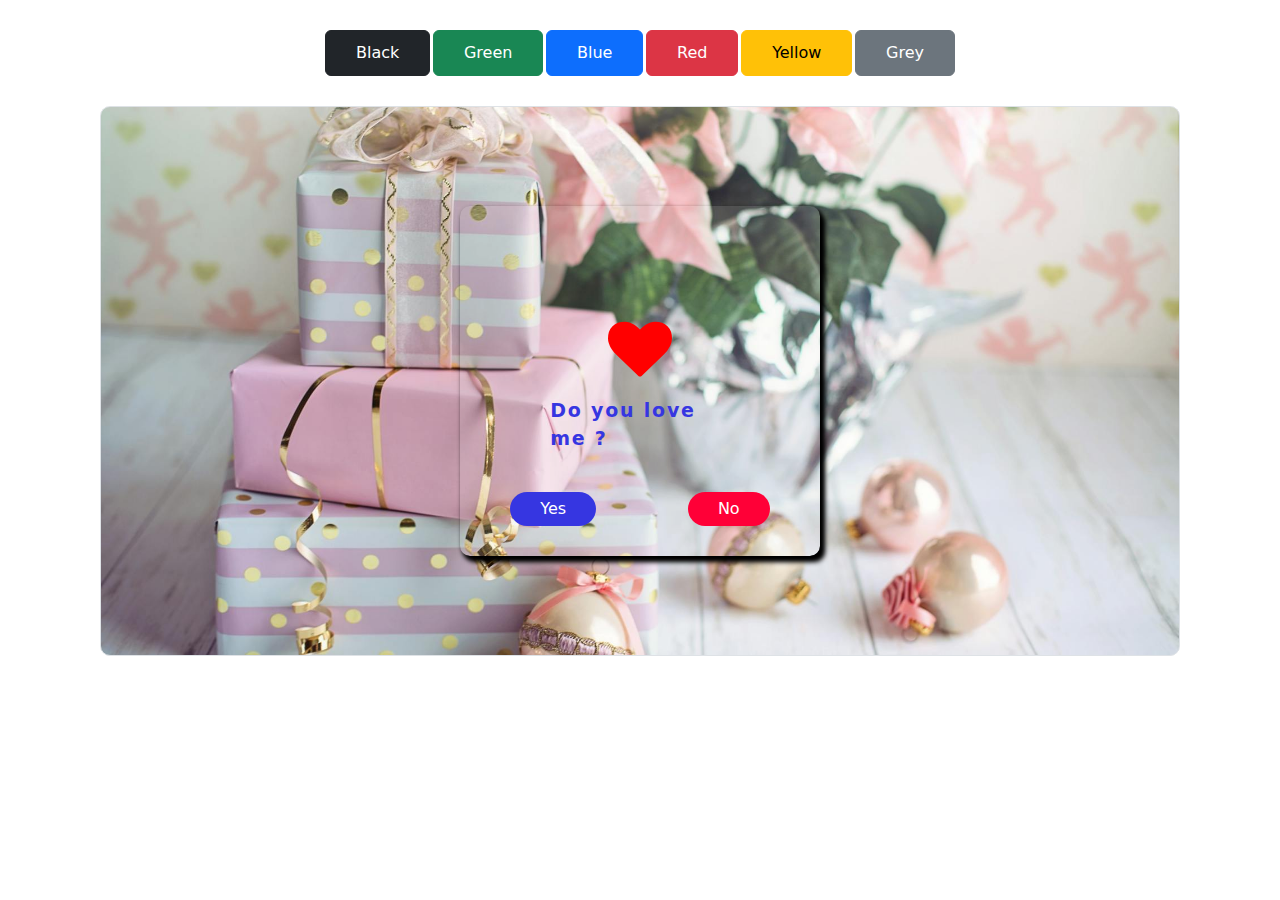
==== index.html @ 189150c2 "Frist commit 😂" ====
<!DOCTYPE html>
<html lang="en">

<head>
    <meta charset="UTF-8">
    <meta name="viewport" content="width=device-width, initial-scale=1.0">
    <title>Document</title>
    <!-- <script src="https://cdn.tailwindcss.com"></script> -->
    <link rel="stylesheet" href="https://cdnjs.cloudflare.com/ajax/libs/font-awesome/4.7.0/css/font-awesome.css" />
    <link href="https://cdn.jsdelivr.net/npm/bootstrap@5.0.2/dist/css/bootstrap.min.css" rel="stylesheet">
    <style>
        .container {
            height: 100vh;
            padding: 30px;
            margin: auto;
        }

        .btn {
            padding: 10px 30px;
        }

        .lovac {
            margin-top: 30px;
            height: 550px;
            background-image: url(pexels-jill-wellington-3309877.jpg);
            background-position: center;
            background-size: cover;
            background-repeat: no-repeat;
            display: flex;
            justify-content: center;
            align-items: center;
            z-index: 3;
            border-radius: 10px;

        }

        .box {
            box-shadow: 2px 3px 5px black, 5px 6px 5px black;
            height: 350px;
            background-color: rgba(229, 229, 229, 0.124);
            border-radius: 10px;
        }

        .yes {
            padding: 5px 30px;
            background-color: rgb(54, 54, 225);
            color: white;
            outline: none;
            border: none;
            border-radius: 50px;
            position: absolute;
            bottom: 30px;
            left: 50px;
        }

        .no {
            padding: 5px 30px;
            background-color: rgb(255, 0, 55);
            color: white;
            outline: none;
            border: none;
            border-radius: 50px;
            position: absolute;
            bottom: 30px;
            right: 50px;
        }

        .fa-4x {
            position: absolute;
            top: 50%;
            left: 50%;
            transform: translate(-50%, -100%);
            color: red;
        }

        .doYou {
            position: absolute;
            bottom: 25%;
            left: 50%;
            font-size: 19px;
            font-weight: 600;
            transform: translate(-50%);
            color: rgb(54, 54, 225);
            letter-spacing: 1.8px;

        }
    </style>
</head>

<body>
    <div class="container m-auto">
        <div class="col-7 m-auto d-flex justify-content-between">
            <button class="btn btn-dark">Black</button>
            <button class="btn btn-success">Green</button>
            <button class="btn btn-primary">Blue</button>
            <button class="btn btn-danger">Red</button>
            <button class="btn btn-warning">Yellow</button>
            <button class="btn btn-secondary">Grey</button>
        </div>


        <div class="col-md-12 border border-1   lovac">
            <div class="col-md-4  m-auto position-relative box">


                <i class="fa fa-heart fa-4x"></i>
                <p class="doYou">Do you love me ?</p>



                <button class="yes" role="button">Yes</button>
                <button class="no" role="button">No</button>



            </div>

        </div>

    </div>



</body>

<script>
    let btns = document.querySelectorAll('.btn')
    let body = document.querySelector('body')
    let heart = document.querySelector('.fa-heart')

    body.addEventListener('click', () => {
        body.style.backgroundColor = ''
        heart.style.color = 'red'

        // body.style.backgroundColor = btns[0].innerHTML
    }, true)

    btns[0].addEventListener('click', () => {
        body.style.backgroundColor = btns[0].innerHTML
        heart.style.color = btns[0].innerHTML
    })
    // btns[0].addEventListener('dblclick', () => {
    //     body.style.backgroundColor = 'pink'
    //    let colorvalue = btns[0].innerHTML = "Pink"
    // })

    btns[1].addEventListener('click', () => {
        body.style.backgroundColor = btns[1].innerHTML
        heart.style.color = btns[1].innerHTML
    })

    btns[2].addEventListener('click', () => {
        body.style.backgroundColor = btns[2].innerHTML
        heart.style.color = btns[2].innerHTML
    })

    btns[3].addEventListener('click', () => {
        body.style.backgroundColor = btns[3].innerHTML
        heart.style.color = btns[3].innerHTML
    })

    btns[4].addEventListener('click', () => {
        body.style.backgroundColor = btns[4].innerHTML
        heart.style.color = btns[4].innerHTML
    })

    btns[5].addEventListener('click', () => {
        body.style.backgroundColor = btns[5].innerHTML
        heart.style.color = btns[5].innerHTML
    })


    let doyou = document.querySelector('.doYou')
    let yesbtn = document.querySelector('.yes')
    let nobtn = document.querySelector('.no')
    let box = document.querySelector('.box')
    let clint = box.getBoundingClientRect()
    let clintnobtn = nobtn.getBoundingClientRect()

    yesbtn.addEventListener('click',  () => {
        doyou.innerHTML = "I Love You Too ❤️"
        // console.log('helo')
    })
  
    nobtn.addEventListener('mouseover', () => {
        let i = Math.floor(Math.random() * (clint.width - clintnobtn.width)) + 5
        console.log(i)
        let j = Math.floor(Math.random() * (clint.height - clintnobtn.height)) + 5
        nobtn.style.right = i + 'px'
        nobtn.style.bottom = j + 'px'

    })
    // box.addEventListener('dblclick', () => {
    //     console.log(i)

    // })

    // nobtn.addEventListener('mouseover', btnmove)


    // function btnmove() {
    //     let i = Math.floor(Math.random() * (clint.width - clintnobtn.width)) + 1
    //     console.log(i)
    //     let j = Math.floor(Math.random() * (clint.height - clintnobtn.height)) + 1
    //     nobtn.style.right = i + 'px'
    //     nobtn.style.bottom = j + 'px'

    // }
    



</script>

</html>
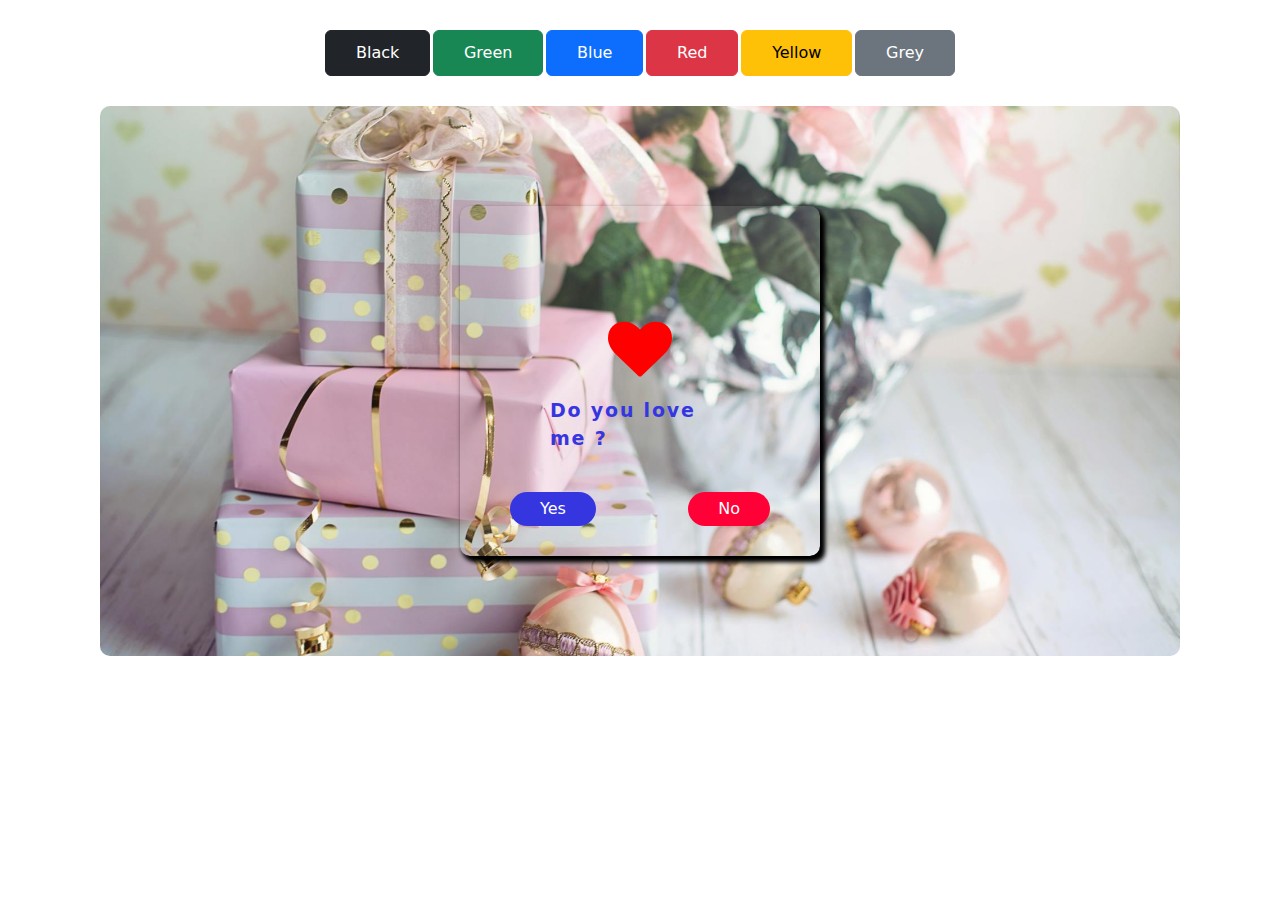
==== commit bc6e9013: "mobile friendly" ====
--- a/index.html
+++ b/index.html
@@ -84,12 +84,79 @@
             letter-spacing: 1.8px;
 
         }
+
+        @media only screen and (max-width: 600px) {
+            body {
+                background-color: rgb(25, 177, 228);
+            }
+
+            .container {
+                width: 100vw;
+                height: 100vh;
+                padding: 10px;
+                /* margin: auto !important; */
+
+
+            }
+
+            .color {
+                width: 100% !important;
+               justify-content: center !important;
+               column-gap: 3px;
+
+               margin-bottom: 30px !important;
+            }
+
+            .btn {
+            padding: 5px 10px ;
+            }
+
+            .box {
+                box-shadow: 2px 3px 5px black, 5px 6px 5px black;
+                height: 200px;
+                width: 340px;
+                margin: auto;
+                background-color: rgba(229, 229, 229, 0.124);
+                border-radius: 10px;
+            }
+
+            .doYou {
+                width: 90%;
+                bottom: 35%;
+                left: 50%;
+                transform: translate(-30%);
+            }
+
+            .fa-4x {
+                position: absolute;
+                top: 40%;
+                left: 50%;
+                transform: translate(-50%, -100%);
+                color: red;
+            }
+
+        .lovac {
+            height: 450px;
+            width: 90vw; 
+            margin: auto !important;
+            background-image: url(pexels-jill-wellington-3309877.jpg);
+            background-position: center;
+            background-size: cover;
+            background-repeat: no-repeat;
+            display: flex;
+            /* justify-content: center !important; */
+            /* align-items: center; */
+            z-index: 3;
+            border-radius: 10px;
+
+        }
+        }
     </style>
 </head>
 
 <body>
     <div class="container m-auto">
-        <div class="col-7 m-auto d-flex justify-content-between">
+        <div class="col-md-7 m-auto d-flex justify-content-between color">
             <button class="btn btn-dark">Black</button>
             <button class="btn btn-success">Green</button>
             <button class="btn btn-primary">Blue</button>
@@ -99,7 +166,7 @@
         </div>
 
 
-        <div class="col-md-12 border border-1   lovac">
+        <div class="col-md-12 lovac">
             <div class="col-md-4  m-auto position-relative box">
 
 
@@ -177,11 +244,11 @@
     let clint = box.getBoundingClientRect()
     let clintnobtn = nobtn.getBoundingClientRect()
 
-    yesbtn.addEventListener('click',  () => {
+    yesbtn.addEventListener('click', () => {
         doyou.innerHTML = "I Love You Too ❤️"
         // console.log('helo')
     })
-  
+
     nobtn.addEventListener('mouseover', () => {
         let i = Math.floor(Math.random() * (clint.width - clintnobtn.width)) + 5
         console.log(i)
@@ -206,7 +273,7 @@
     //     nobtn.style.bottom = j + 'px'
 
     // }
-    
+
 
 
 
